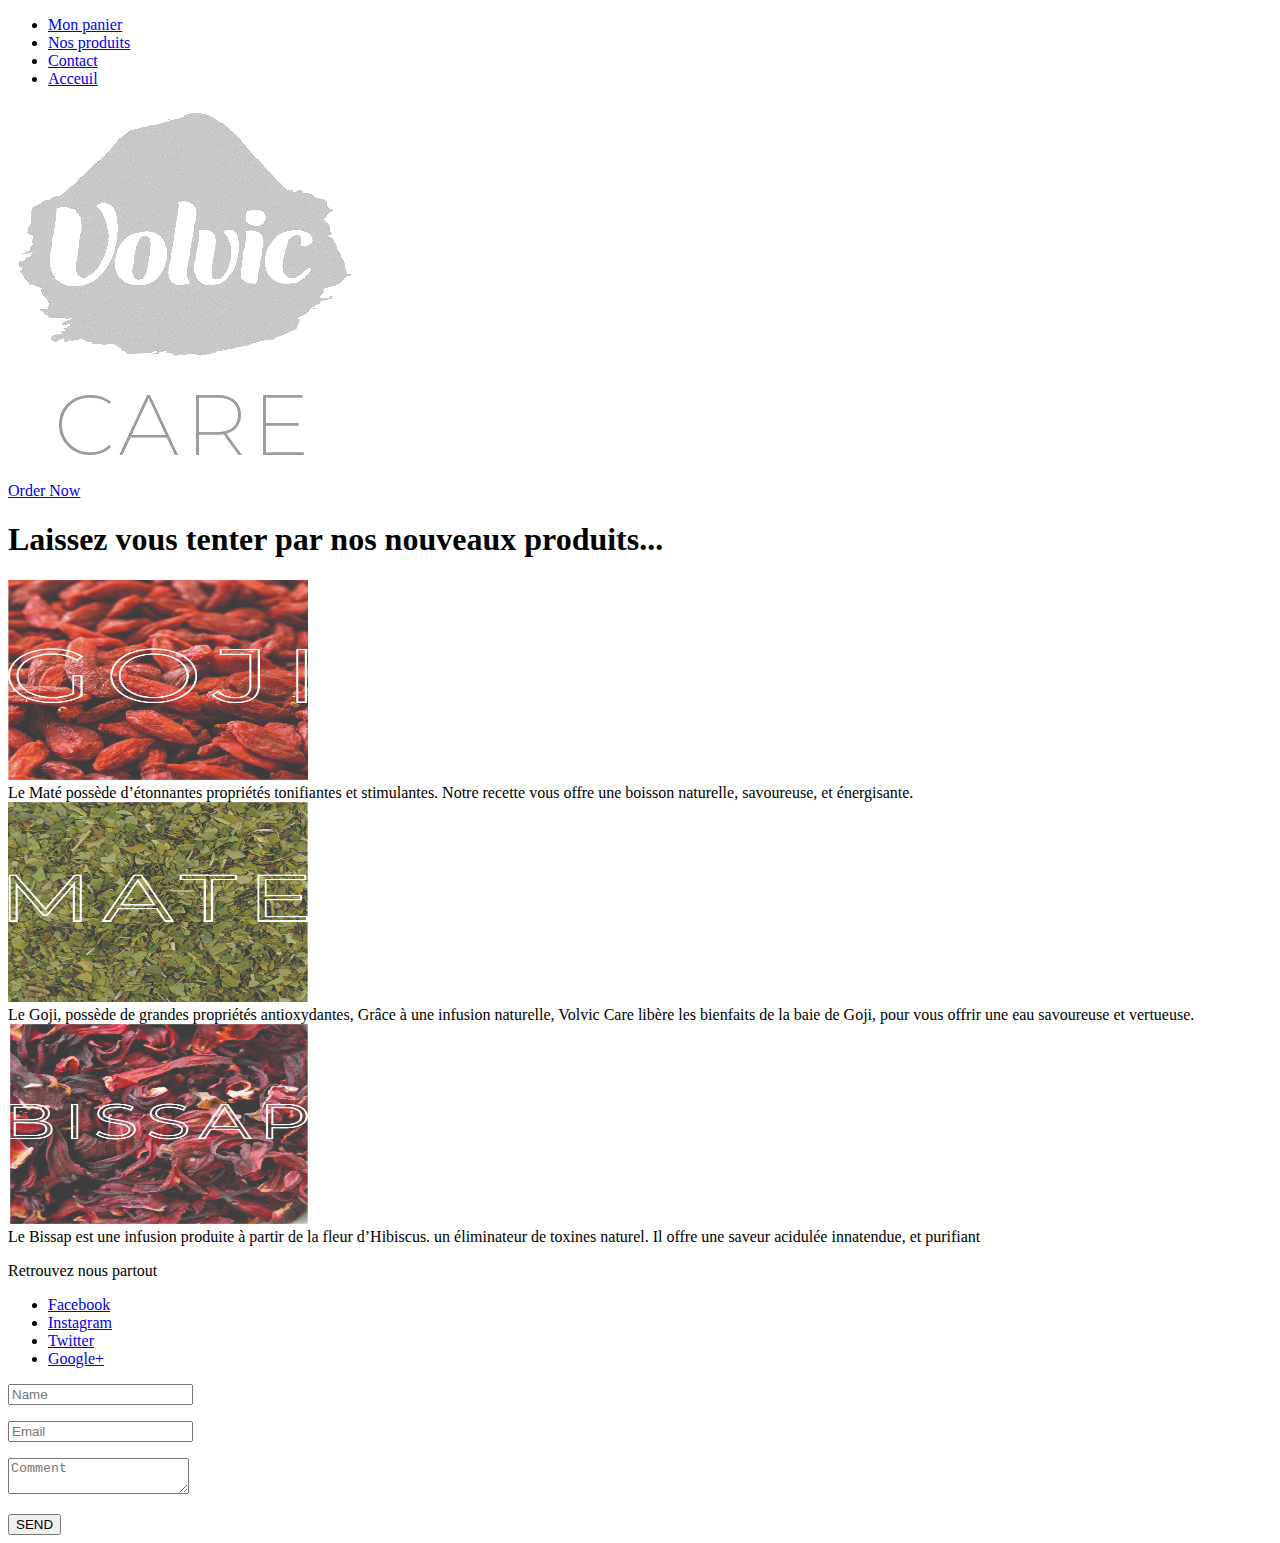
==== index.html @ 1937ef12 "Landing page" ====
<!DOCTYPE html>
<html>
<head>
	
<link rel="stylesheet" type="text/css" href="Site2.css">

	<link href="https://fonts.googleapis.com/css?family=Montserrat" rel="stylesheet">
	<title>Site2</title>
</head>
<body>


<div id="navbar">
	
<ul>
  <li><a href="default.asp">Mon panier</a></li>
  <li><a href="news.asp">Nos produits</a></li>
  <li><a href="contact.asp">Contact</a></li>
  <li><a href="about.asp">Acceuil</a></li>
</ul>

  <img src="images/volvic2.png" class="img1">


</div>

<div id="banner">
<a href="index2.html" class="my-btn">Order Now</a>
<h1>Laissez vous tenter par nos nouveaux produits...</h1>

</div>

<div class="gallery">
  <a target="_blank" href="fjords.jpg">
    <img src="images/goji2.jpg" alt="goji" width="300" height="200">
  </a>
  <div class="desc">Le Maté possède d’étonnantes propriétés tonifiantes et stimulantes. Notre recette vous offre une boisson naturelle, savoureuse, et énergisante.</div>
</div>

<div class="gallery">
  <a target="_blank" href="forest.jpg">
    <img src="images/mate2.jpg" alt="mate" width="300" height="200">
  </a>
  <div class="desc">Le Goji, possède de grandes propriétés antioxydantes, Grâce à une infusion naturelle, Volvic Care libère les bienfaits de la baie de Goji, pour vous offrir une eau savoureuse et vertueuse.</div>
</div>

<div class="gallery">
  <a target="_blank" href="lights.jpg">
    <img src="images/bissap2.jpg" alt="bissap" width="300" height="200">
  </a>
  <div class="desc">Le Bissap est une infusion produite à partir de la fleur d’Hibiscus. un éliminateur de toxines naturel. Il offre une saveur acidulée innatendue, et purifiant</div>
</div>

<div class="footer">
  	<p>Retrouvez nous partout</p>
 <ul>
  <li><a href="https://www.facebook.com/">Facebook</a></li>
  <li><a href="https://www.instagram.com/">Instagram</a></li>
  <li><a href="https://twitter.com/?lang=fr">Twitter</a></li>
  <li><a href="https://plus.google.com/discover">Google+</a></li>
</ul>
		
			
</div>



<div id="form-main">
  <div id="form-div">
    <form class="form" id="form1">
      
      <p class="name">
        <input name="name" type="text" class="validate[required,custom[onlyLetter],length[0,100]] feedback-input" placeholder="Name" id="name" />
      </p>
      
      <p class="email">
        <input name="email" type="text" class="validate[required,custom[email]] feedback-input" id="email" placeholder="Email" />
      </p>
      
      <p class="text">
        <textarea name="text" class="validate[required,length[6,300]] feedback-input" id="comment" placeholder="Comment"></textarea>
      </p>
      
      
      <div class="submit">
        <input type="submit" value="SEND" id="button-blue"/>
        <div class="ease"></div>
      </div>
    </form>
  </div>












<script src="https://code.jquery.com/jquery-3.3.1.slim.min.js" integrity="sha384-q8i/X+965DzO0rT7abK41JStQIAqVgRVzpbzo5smXKp4YfRvH+8abtTE1Pi6jizo" crossorigin="anonymous"></script>
<script src="https://cdnjs.cloudflare.com/ajax/libs/popper.js/1.14.3/umd/popper.min.js" integrity="sha384-ZMP7rVo3mIykV+2+9J3UJ46jBk0WLaUAdn689aCwoqbBJiSnjAK/l8WvCWPIPm49" crossorigin="anonymous"></script>
<script src="https://stackpath.bootstrapcdn.com/bootstrap/4.1.3/js/bootstrap.min.js" integrity="sha384-ChfqqxuZUCnJSK3+MXmPNIyE6ZbWh2IMqE241rYiqJxyMiZ6OW/JmZQ5stwEULTy" crossorigin="anonymous"></script>
</body>
</html>
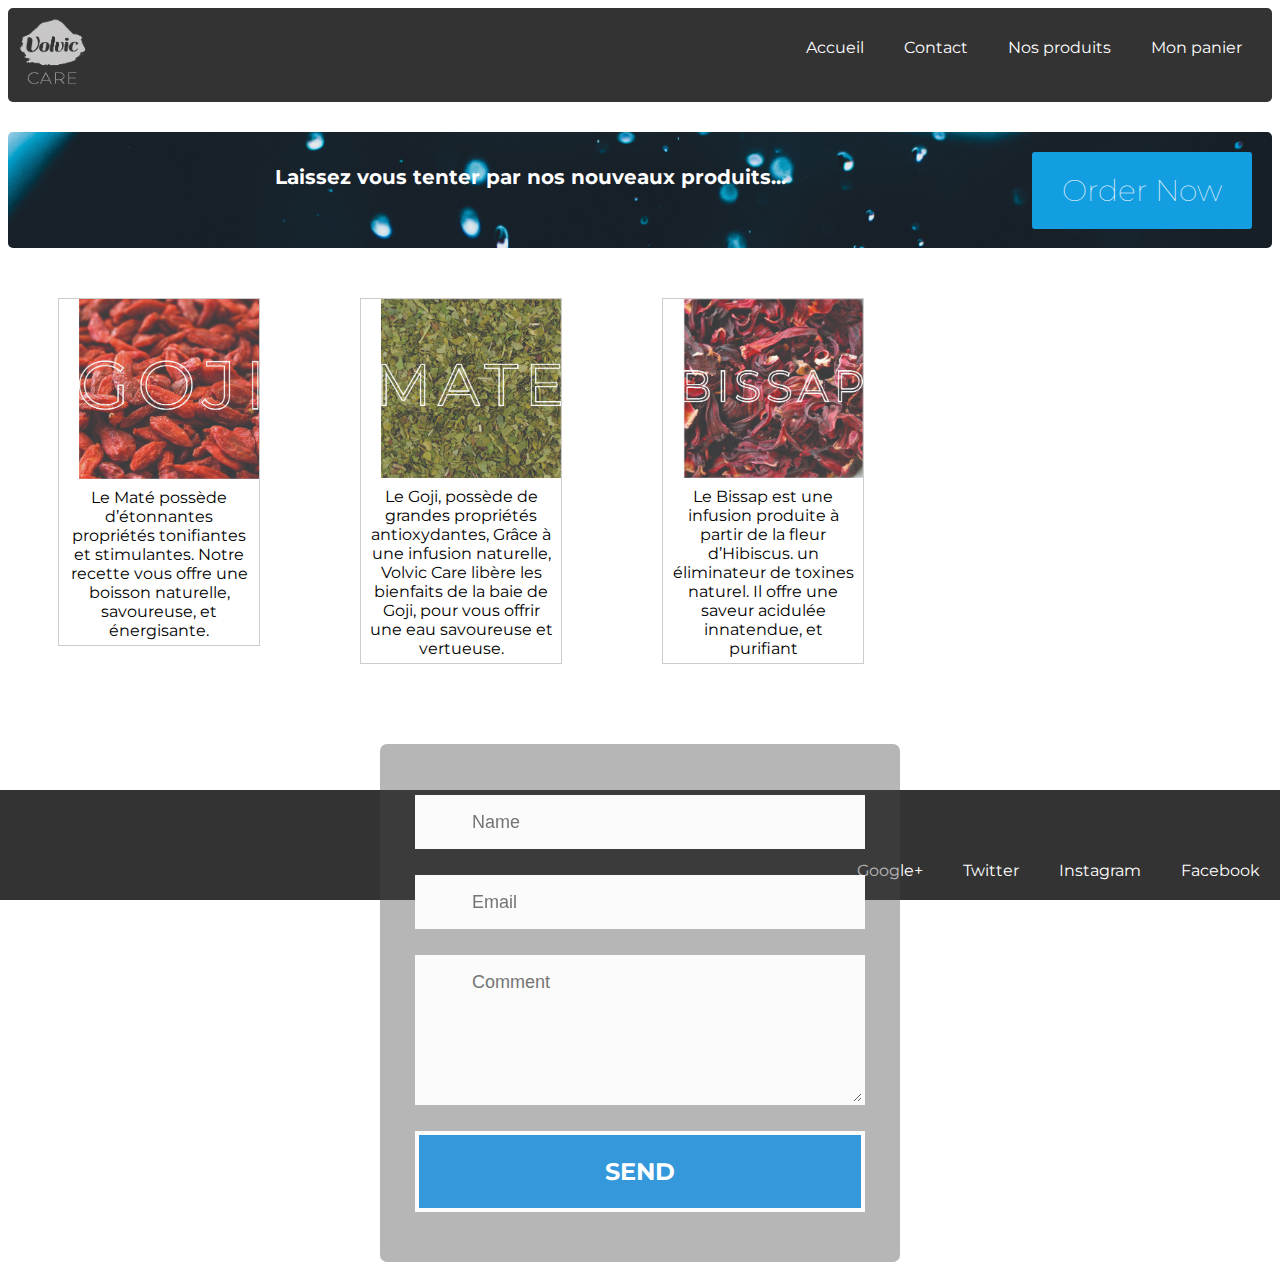
==== commit c2e8afef: "Update index.html" ====
--- a/index.html
+++ b/index.html
@@ -2,7 +2,7 @@
 <html>
 <head>
 	
-<link rel="stylesheet" type="text/css" href="Site2.css">
+<link rel="stylesheet" type="text/css" href="style.css">
 
 	<link href="https://fonts.googleapis.com/css?family=Montserrat" rel="stylesheet">
 	<title>Site2</title>
@@ -16,7 +16,7 @@
   <li><a href="default.asp">Mon panier</a></li>
   <li><a href="news.asp">Nos produits</a></li>
   <li><a href="contact.asp">Contact</a></li>
-  <li><a href="about.asp">Acceuil</a></li>
+  <li><a href="about.asp">Accueil</a></li>
 </ul>
 
   <img src="images/volvic2.png" class="img1">
--- a/style.css
+++ b/style.css
@@ -0,0 +1,270 @@
+body {
+
+	background-color: #FFFFFF; 
+	font-family: 'Montserrat', sans-serif; 
+}
+
+.img1{
+
+	width: 70px;
+	height: 70px;
+}
+
+#navbar{
+
+    background-color: #333333; 
+	border-radius: 5px;
+	padding: 10px;
+}
+
+ul {
+    list-style-type: none;
+    margin: 0;
+    padding: 0;   
+}
+
+li {
+    float: right; 
+}
+
+a {
+    
+    padding: 20px;  
+}
+li a {
+    display: block;
+    color: white;
+    text-decoration: none;
+}
+
+li a:hover {
+    background-color: #2c3e50;    
+}
+
+div.gallery {
+    margin: 50px;
+    border: 1px solid #ccc;
+    float: left;
+    width: 200px;
+}
+
+div.gallery:hover {
+    border: 1px solid #777;
+}
+
+div.gallery img {
+    width: 90%;
+    height: 100%;
+}
+
+div.desc {
+    padding: 5px;
+    text-align: center;
+}
+
+h1{
+	font-size: 20px;
+	color: white;
+}
+
+.my-btn {
+  font-size: 30px;
+  text-decoration: none;
+  font-family: montserrat;
+  background: #149ee2;
+  color: white;
+  padding: 20px 30px;
+  border-radius: 3px;
+  font-weight: lighter;
+  float: right;
+  
+}
+
+.my-btn:hover {
+  opacity: 0.8;
+}
+
+#banner{
+	background-image: url(images/eaubleu.jpg);
+	padding: 20px 20px 45px 20px; 
+	margin-top: 30px; 
+	text-align: center;
+	border-radius: 5px;
+	background-size: cover;
+}
+
+.footer {
+    position: fixed;
+    left: 0;
+    bottom: 0;
+    width: 100%;
+    background-color: #333333;
+    color: white;
+    text-align: center;
+}
+
+
+
+@import url(https://fonts.googleapis.com/css?family=Montserrat:400,700);
+
+
+#feedback-page{
+	text-align:center;
+}
+
+#form-main{
+	width:100%;
+	float:left;
+	padding-top:0px;
+}
+
+#form-div {
+	background-color:rgba(72,72,72,0.4);
+	padding-left:35px;
+	padding-right:35px;
+	padding-top:35px;
+	padding-bottom:50px;
+	width: 450px;
+	float: left;
+	left: 50%;
+	position: absolute;
+  margin-top:30px;
+	margin-left: -260px;
+  -moz-border-radius: 7px;
+  -webkit-border-radius: 7px;
+}
+
+.feedback-input {
+	color:#3c3c3c;
+	font-family: Helvetica, Arial, sans-serif;
+  font-weight:500;
+	font-size: 18px;
+	border-radius: 0;
+	line-height: 22px;
+	background-color: #fbfbfb;
+	padding: 13px 13px 13px 54px;
+	margin-bottom: 10px;
+	width:100%;
+	-webkit-box-sizing: border-box;
+	-moz-box-sizing: border-box;
+	-ms-box-sizing: border-box;
+	box-sizing: border-box;
+  border: 3px solid rgba(0,0,0,0);
+}
+
+.feedback-input:focus{
+	background: #fff;
+	box-shadow: 0;
+	border: 3px solid #3498db;
+	color: #3498db;
+	outline: none;
+  padding: 13px 13px 13px 54px;
+}
+
+.focused{
+	color:#30aed6;
+	border:#30aed6 solid 3px;
+}
+
+/* Icons ---------------------------------- */
+#name{
+	background-image: url(http://rexkirby.com/kirbyandson/images/name.svg);
+	background-size: 30px 30px;
+	background-position: 11px 8px;
+	background-repeat: no-repeat;
+}
+
+#name:focus{
+	background-image: url(http://rexkirby.com/kirbyandson/images/name.svg);
+	background-size: 30px 30px;
+	background-position: 8px 5px;
+  background-position: 11px 8px;
+	background-repeat: no-repeat;
+}
+
+#email{
+	background-image: url(http://rexkirby.com/kirbyandson/images/email.svg);
+	background-size: 30px 30px;
+	background-position: 11px 8px;
+	background-repeat: no-repeat;
+}
+
+#email:focus{
+	background-image: url(http://rexkirby.com/kirbyandson/images/email.svg);
+	background-size: 30px 30px;
+  background-position: 11px 8px;
+	background-repeat: no-repeat;
+}
+
+#comment{
+	background-image: url(http://rexkirby.com/kirbyandson/images/comment.svg);
+	background-size: 30px 30px;
+	background-position: 11px 8px;
+	background-repeat: no-repeat;
+}
+
+textarea {
+    width: 100%;
+    height: 150px;
+    line-height: 150%;
+    resize:vertical;
+}
+
+input:hover, textarea:hover,
+input:focus, textarea:focus {
+	background-color:white;
+}
+
+#button-blue{
+	font-family: 'Montserrat', Arial, Helvetica, sans-serif;
+	float:left;
+	width: 100%;
+	border: #fbfbfb solid 4px;
+	cursor:pointer;
+	background-color: #3498db;
+	color:white;
+	font-size:24px;
+	padding-top:22px;
+	padding-bottom:22px;
+	-webkit-transition: all 0.3s;
+	-moz-transition: all 0.3s;
+	transition: all 0.3s;
+  margin-top:-4px;
+  font-weight:700;
+}
+
+#button-blue:hover{
+	background-color: rgba(0,0,0,0);
+	color: #0493bd;
+}
+	
+.submit:hover {
+	color: #3498db;
+}
+	
+.ease {
+	width: 0px;
+	height: 74px;
+	background-color: #fbfbfb;
+	-webkit-transition: .3s ease;
+	-moz-transition: .3s ease;
+	-o-transition: .3s ease;
+	-ms-transition: .3s ease;
+	transition: .3s ease;
+}
+
+.submit:hover .ease{
+  width:100%;
+  background-color:white;
+}
+
+@media only screen and (max-width: 580px) {
+	#form-div{
+		left: 3%;
+		margin-right: 3%;
+		width: 88%;
+		margin-left: 0;
+		padding-left: 3%;
+		padding-right: 3%;
+	}
+}